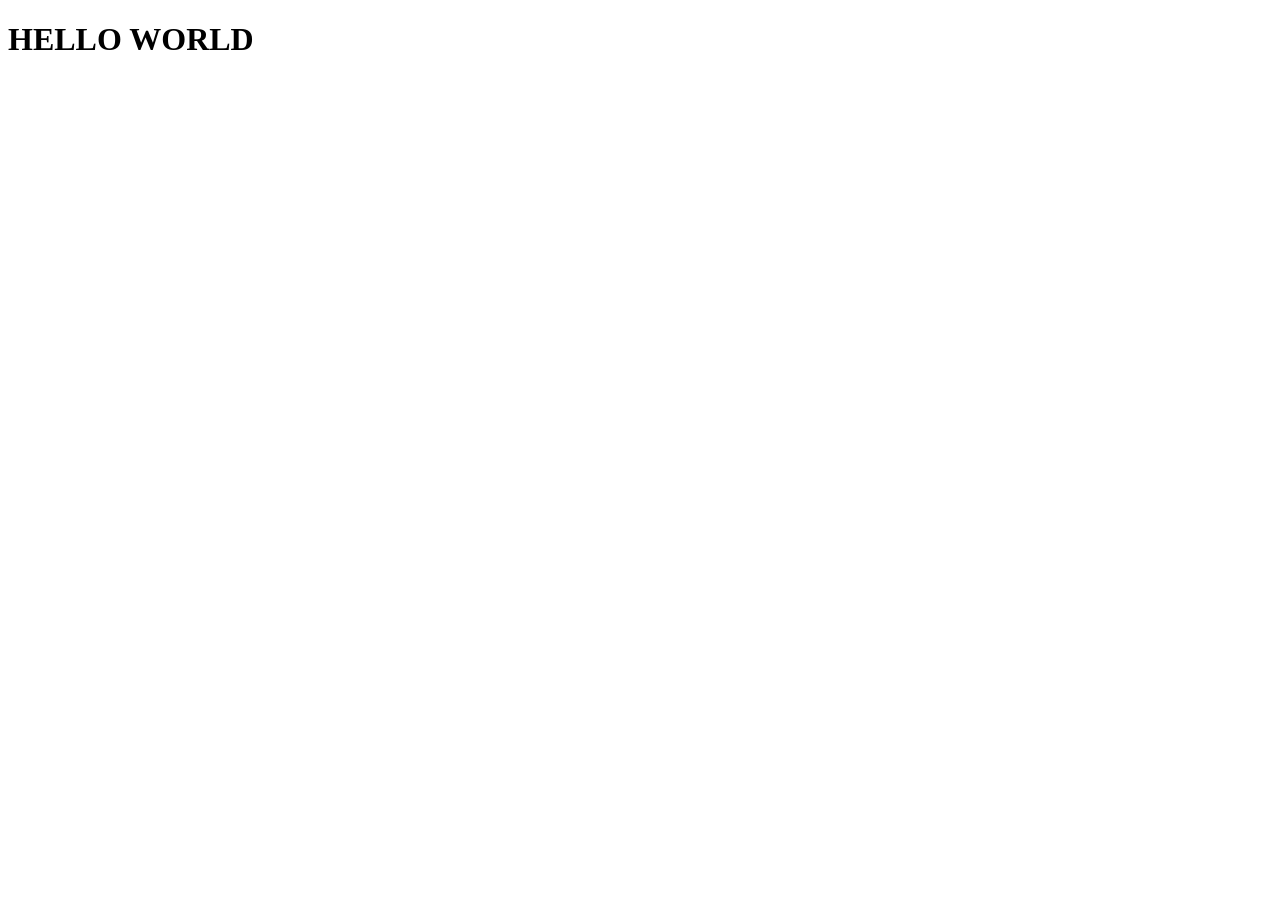
==== index.html @ 2e123ee0 "practice h1" ====
<!DOCTYPE html>
<html lang="en">
<head>
  <meta charset="UTF-8">
  <meta name="viewport" content="width=device-width, initial-scale=1.0">
  <title>Document</title>
</head>
<body>
  <h1>HELLO WORLD</h1>
</body>
</html>
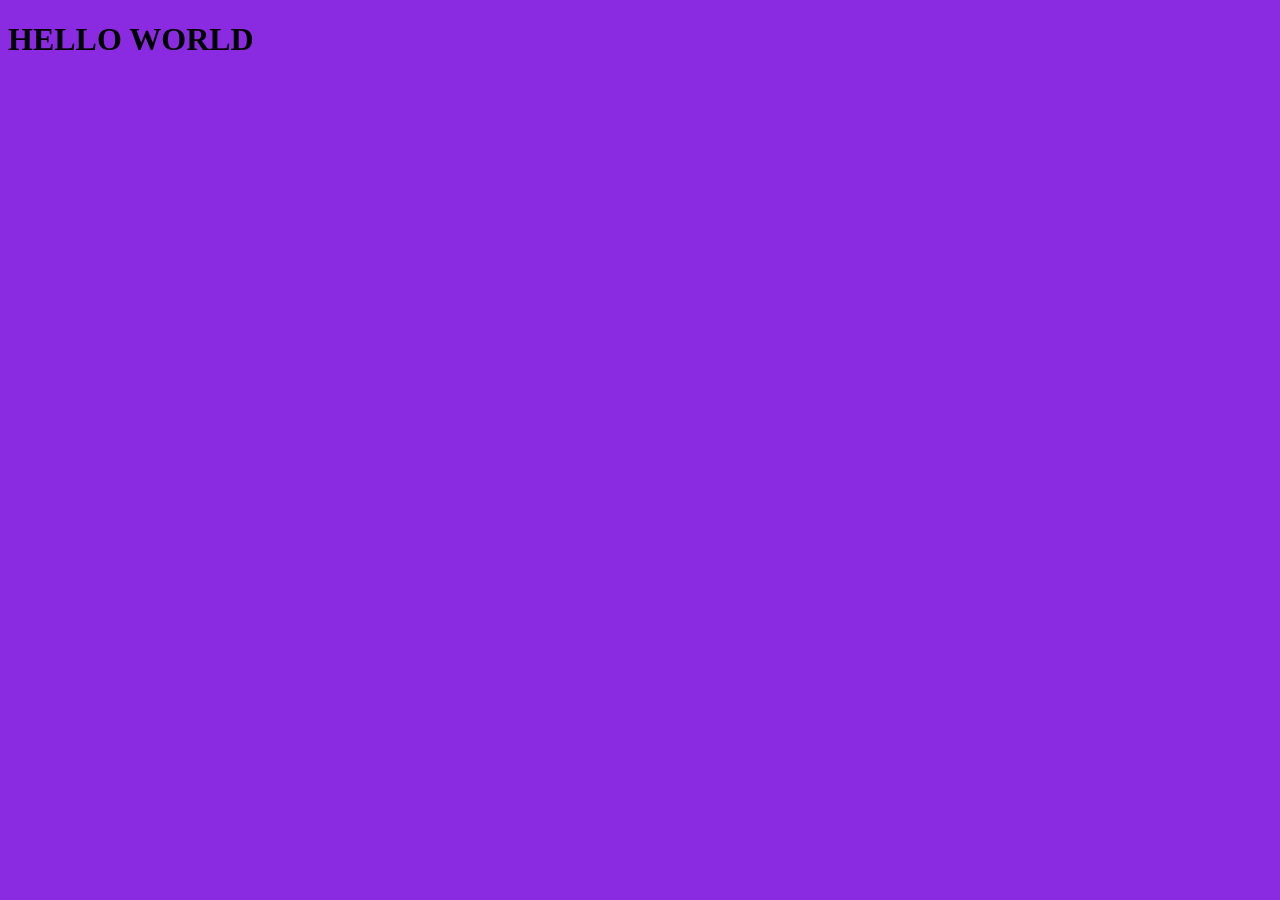
==== commit 74b471fe: "practiced changing colour" ====
--- a/index.html
+++ b/index.html
@@ -3,9 +3,11 @@
 <head>
   <meta charset="UTF-8">
   <meta name="viewport" content="width=device-width, initial-scale=1.0">
+  <link rel="stylesheet" href="styles.css">
   <title>Document</title>
 </head>
 <body>
   <h1>HELLO WORLD</h1>
+
 </body>
 </html>
--- a/styles.css
+++ b/styles.css
@@ -0,0 +1,3 @@
+body{
+  background-color: blueviolet;
+}
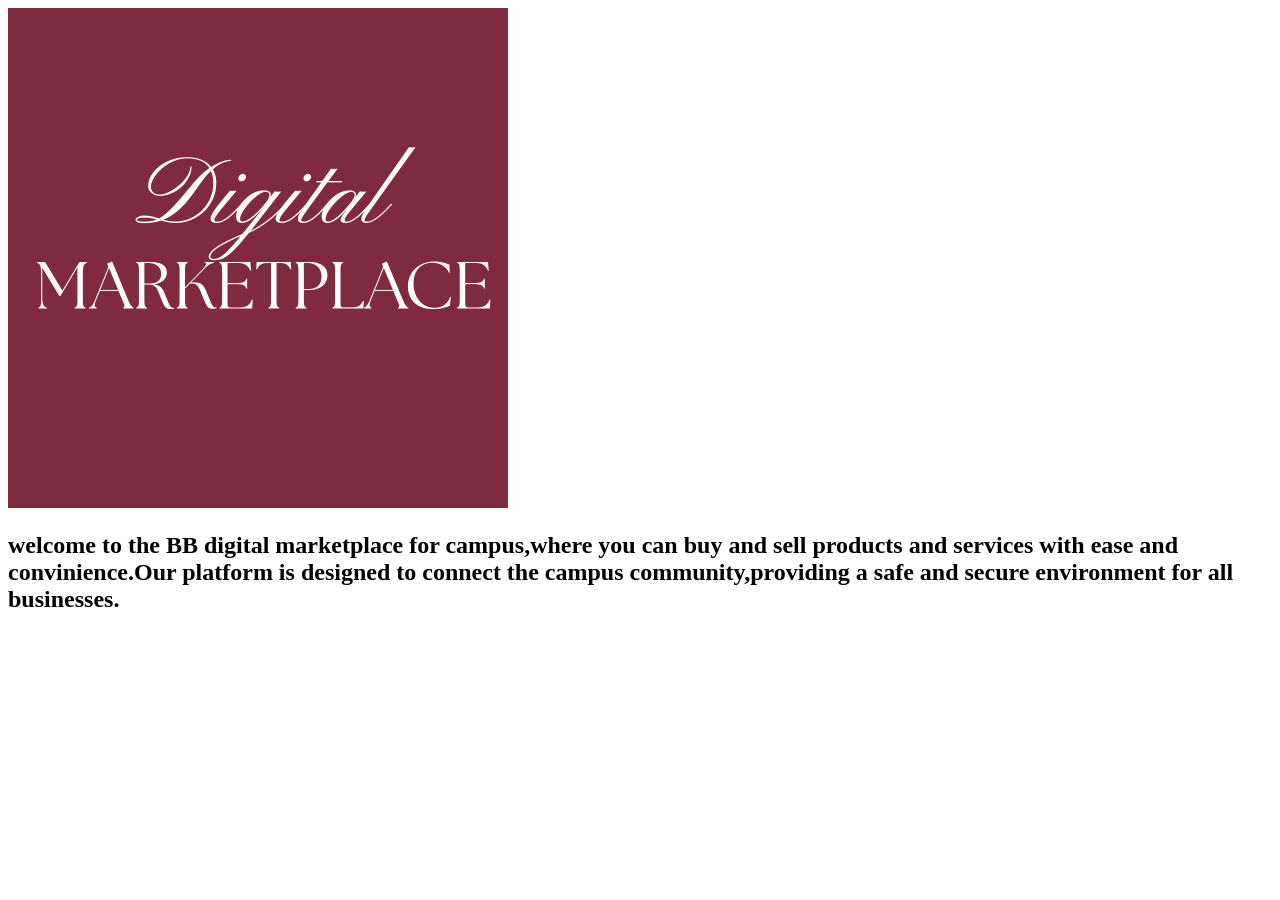
==== commit e9180687: "added description,added logo" ====
--- a/index.html
+++ b/index.html
@@ -4,10 +4,19 @@
   <meta charset="UTF-8">
   <meta name="viewport" content="width=device-width, initial-scale=1.0">
   <link rel="stylesheet" href="styles.css">
-  <title>Document</title>
+  <title>BB</title>
 </head>
 <body>
-  <h1>HELLO WORLD</h1>
+  <section>
+    <div>
+      <img src="Digital.png"  width="500" height="500">
+</div>
+<div>
+  <h2>
+  welcome to the BB digital marketplace for campus,where you can buy and sell products and services with ease and convinience.Our platform is designed to connect the campus community,providing a safe and secure environment for all businesses.
+  </h2>
+</div>
 
+  </section>
 </body>
 </html>
--- a/styles.css
+++ b/styles.css
@@ -1,3 +1,3 @@
 body{
-  background-color: blueviolet;
+  background-color: white;
 }
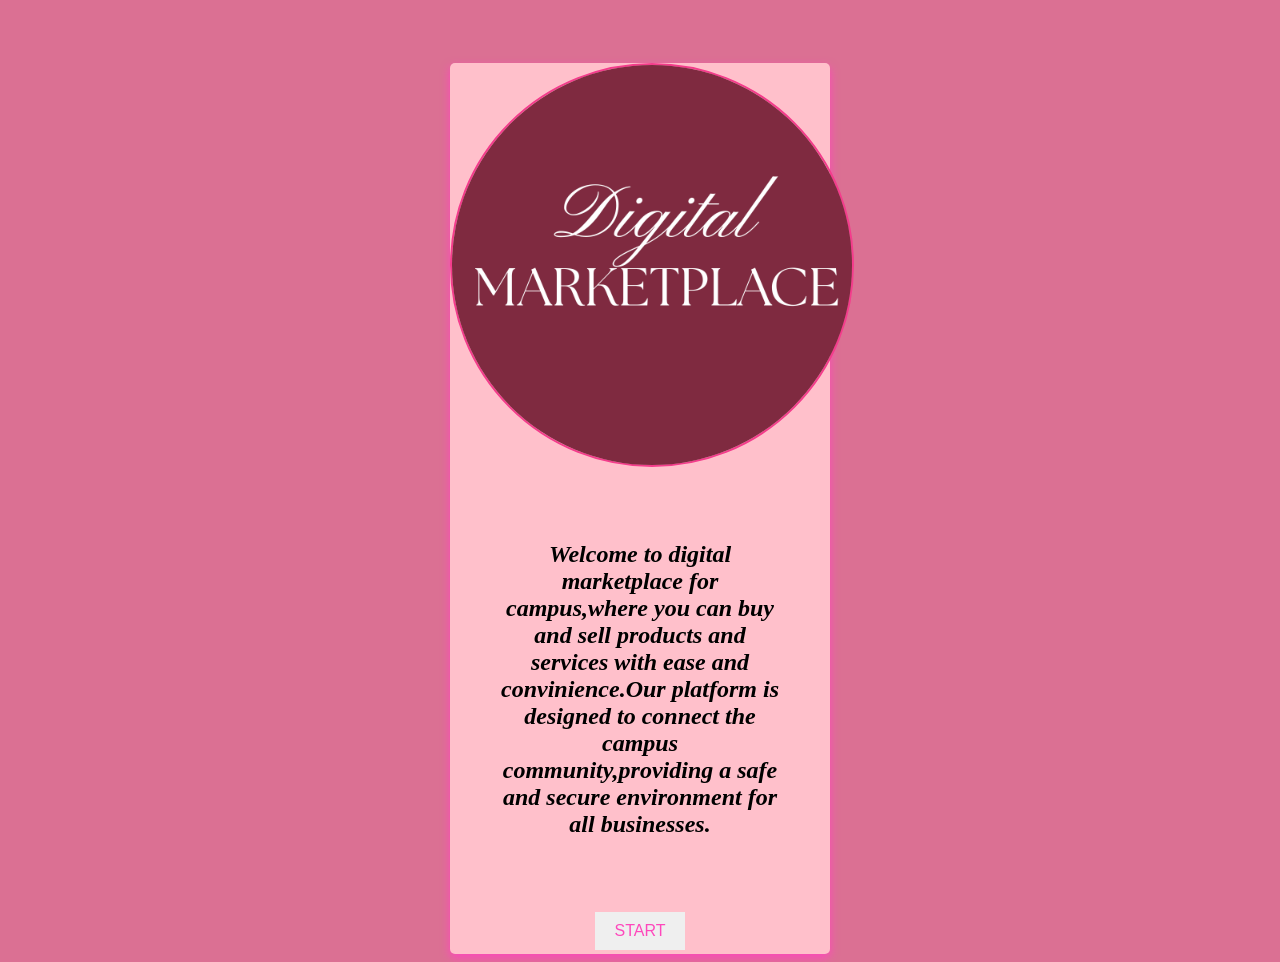
==== commit dfc95a72: "added welcome page and login page" ====
--- a/index.html
+++ b/index.html
@@ -7,14 +7,19 @@
   <title>BB</title>
 </head>
 <body>
-  <section>
+  <section id="area">
     <div>
-      <img src="Digital.png"  width="500" height="500">
+      <img id="images" src="Digital.png"  width="400" height="400">
 </div>
 <div>
   <h2>
-  welcome to the BB digital marketplace for campus,where you can buy and sell products and services with ease and convinience.Our platform is designed to connect the campus community,providing a safe and secure environment for all businesses.
+  Welcome to digital marketplace for campus,where you can buy and sell products and services with ease and convinience.Our platform is designed to connect the campus community,providing a safe and secure environment for all businesses.
   </h2>
+</div>
+<div>
+  <button id="start-btn">
+    START
+  </button>
 </div>
 
   </section>
--- a/styles.css
+++ b/styles.css
@@ -1,3 +1,43 @@
 body{
-  background-color: white;
-}+  background-color:palevioletred;
+}
+#area { 
+  margin-left: auto;
+  margin-right: auto; 
+  width: 30%;
+  text-align: center;
+  box-shadow: 0 4px 10px rgb(254, 72, 188) ;
+  padding: 15;
+  margin-top: 5%;
+  background-color: pink;
+  border-radius: 5px;
+}
+#images {
+  border: 2px solid rgb(244, 60, 140);
+  border-radius: 50%;
+}
+h2{
+  font-style: italic;
+  border: 2px;
+  text-align: center;
+  padding: 50px;
+
+}
+#start-btn{
+  color: rgb(254, 72, 188);
+  border: none;
+  padding: 10px 20px;
+  text-align: center;
+  text-decoration: none;
+  display: inline-block;
+  font-size: 16px;
+  margin: 4px 2px;
+  cursor: pointer;
+  
+}
+/*#social {
+  width: 40px;
+  height: 40px;
+  border-radius: 50%;
+  padding: 5px;
+}*/
